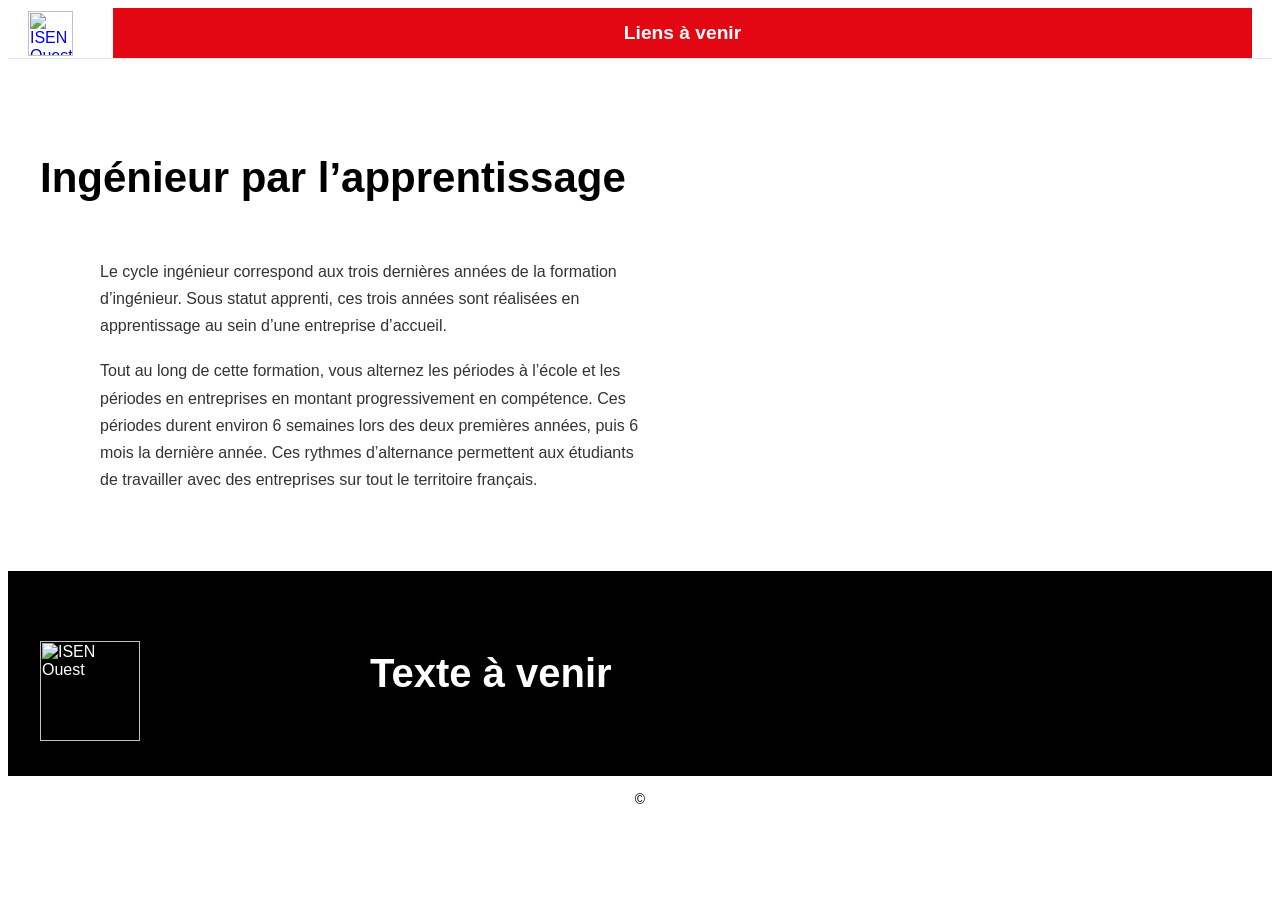
==== Apprentissage.html @ 3c22357c "Creation du CSS" ====
<html>
<head>
	<meta charset="UTF-8">
	<meta name="viewport" content="width=device-width, initial-scale=1">
	<title></title>
  <link href="style.css" rel="stylesheet">
   
</head>
<body>
<header class="header-isen">
  <div class="header-container">
    <!-- Logo -->
    <a href="/" class="header-logo">
      <img src="https://isen-ouest.fr/wp-content/uploads/2024/07/15/logo-isen-couleur.png" alt="ISEN Ouest">
    </a>

    <!-- Navbar -->
    <nav class="header-nav">
      <ul>
        <li><a href="#">Liens à venir</a></li>
      </ul>
    </nav>
  </div>
</header>

<section class="block-devenir">
  <div class="block-container">
    <!-- Titre en haut -->
    <h1 class="block-title">Ingénieur par l’apprentissage</h1>

    <!-- Deux colonnes -->
    <div class="block-columns-img">
      <!-- Colonne gauche : texte -->
      <div class="block-text">

        <p>
        Le cycle ingénieur correspond aux trois dernières années de la formation d’ingénieur. Sous statut apprenti, ces trois années sont réalisées en apprentissage au sein d’une entreprise d’accueil.
        </p>
        <p>
        Tout au long de cette formation, vous alternez les périodes à l’école et les périodes en entreprises en montant progressivement en compétence. Ces périodes durent environ 6 semaines lors des deux premières années, puis 6 mois la dernière année. Ces rythmes d’alternance permettent aux étudiants de travailler avec des entreprises sur tout le territoire français. 
        </p>
      </div>

      <!-- Colonne droite : image -->
      <div class="block-image">
        <img src="img/schema-cycle-inge.jpg" alt="">
      </div>
    </div>
  </div>
</section>

<footer class="site-footer">
  <div class="footer-container">

    <!-- Colonne 1 : Logo + bouton -->
    <div class="footer-col footer-col-logo">
      <img src="https://isen-ouest.fr/wp-content/uploads/2024/07/15/logo-isen-blanc.svg" 
           alt="ISEN Ouest" class="footer-logo">
    </div>

    <!-- Zone titres + colonnes 2-4 -->
    <div class="footer-links-section">
      <!-- Titre général -->
      <p class="footer-cities">Texte à venir</p>


  </div>

  <!-- Bas de page -->
</footer>
<div class="footer-bottom">
  &copy;
</div>

</body>
</html>
---- style.css ----
/* =========================================
   STYLE COMMUN : tout le site ISEN Ouest
   ========================================= */

html {
  font-family: Open Sans, sans-serif;
}

/* =========================================
   HEADER
   ========================================= */
.header-isen {
  background: #fff;
  border-bottom: 1px solid #e5e5e5;
}

.header-container {
  max-width: 1400px;
  margin: 0 auto;
  padding: 0 20px;
  display: flex;
  align-items: center;
  justify-content: space-between;
}

.header-logo img {
  height: 45px;
  width: auto;
}

.header-nav {
  background: #e30613; /* Rouge ISEN */
  flex: 1;
  margin-left: 40px;
}

.header-nav ul {
  list-style: none;
  display: flex;
  justify-content: space-around;
  margin: 0;
  padding: 0;
}

.header-nav li {
  flex: 1;
  text-align: center;
}

.header-nav a {
  display: block;
  padding: 14px 10px;
  font-size: 1.2em;
  font-weight: bold;
  color: #fff;
  transition: background 0.2s;
  text-decoration: none;
}

.header-nav a:hover {
  text-decoration: underline;
}

/* =========================================
   FOOTER
   ========================================= */
.site-footer {
  background: #000;
  color: #fff;
  padding: 40px 20px 20px;
  font-family: Arial, sans-serif;
}

.footer-container {
  display: flex;
  max-width: 1200px;
  margin: 0 auto;
  gap: 40px;
  flex-wrap: wrap;
}

/* Colonne 1 : logo + bouton */
.footer-col-logo {
  flex: 1;
  min-width: 220px;
  display: flex;
  flex-direction: column;
}

.footer-logo {
  height: 100px;
  margin-bottom: 15px;
  margin-top: 30px;
}

.btn-contact {
  display: block;
  padding: 10px 20px;
  background: #c8102e;
  color: #fff;
  font-weight: 600;
  text-decoration: none;
  border-radius: 25px;
  margin: auto;
}

.btn-contact:hover {
  background: #a00b23;
}

/* Zone liens (colonnes 2-4) */
.footer-links-section {
  flex: 3;
  display: flex;
  flex-direction: column;
}

.footer-cities {
  font-size: 40px;
  font-weight: 700;
  text-align: left;
  margin-bottom: 20px;
}

.footer-links-container {
  display: flex;
  gap: 40px;
  flex-wrap: wrap;
}

.footer-col {
  width: 25%;
}

.footer-col h3 {
  font-size: 16px;
  font-weight: 700;
  margin-bottom: 12px;
}

.footer-col ul {
  list-style: none;
  padding: 0;
  margin: 0;
}

.footer-col li {
  margin-bottom: 8px;
}

.footer-col a {
  color: #fff;
  text-decoration: none;
  font-size: 14px;
}

.footer-col a:hover {
  text-decoration: underline;
}

/* Bas de page */
.footer-bottom {
  text-align: center;
  padding-top: 15px;
  background-color: white;
  color: black;
  font-family: Arial, sans-serif;
  font-size: 14px;
}

/* =========================================
   TEXT_IMG : Apprentissage, Post-bac, Devenir ingénieur
   ========================================= */
.block-devenir {
  background: #fff;
  padding: 60px 20px;
}

.block-container {
  max-width: 1200px;
  margin: 0 auto;
}

.block-title {
  font-size: 42px;
  font-weight: 700;
  color: #000;
  margin-bottom: 40px;
  text-align: left;
}

.block-columns-img {
  display: flex;
  align-items: center;
  gap: 40px;
}

.block-text {
  flex: 1;
  padding-left: 5%;
}

.block-text p {
  font-size: 16px;
  line-height: 1.7;
  color: #333;
  margin-bottom: 18px;
}

.block-image {
  flex: 1;
  display: flex;
  justify-content: center;
}

.block-image img {
  max-width: 100%;
  height: auto;
  border-radius: 6px;
}

/* =========================================
   IMAGES : Accueil, Formations
   ========================================= */
.dp-section {
  max-width: 1200px;
  margin: 40px auto;
  padding: 0 20px;
}

.dp-section h2 {
  font-size: 24px;
  font-weight: 700;
  margin-bottom: 30px;
  color: #000;
}

.dp-grid {
  display: grid;
  grid-template-columns: repeat(auto-fill, minmax(180px, 1fr));
  gap: 20px;
}

.dp-card {
  border: 1px solid #ddd;
  border-radius: 8px;
  overflow: hidden;
  background: #fff;
  transition: transform 0.2s ease;
  padding: 3px 3px 0;
  position: relative;
}

.dp-card:hover {
  transform: translateY(-5px);
  box-shadow: 0 6px 15px rgba(0, 0, 0, 0.1);
}

.dp-card img {
  width: 100%;
  height: auto;
  display: block;
}

.dp-card p {
  padding: 1px 0.5em;
  font-size: 16px;
  font-weight: bold;
  margin: 0;
  background-color: #05819d;
  color: white;
  display: inline;
  position: absolute;
  bottom: 1em;
  left: 0;
}

/* =========================================
   PAGE CONTACT
   ========================================= */
.contact-card {
  max-width: 720px;
  margin: 2em auto;
  border-radius: 10px;
  background-color: white;
  box-shadow: 0 6px 24px rgba(12, 12, 12, 0.4);
  padding: 28px;
  box-sizing: border-box;
  border: 1px solid #e6e6e6;
}

.contact-card h1 {
  margin: 0 0 10px 0;
  font-size: 28px;
  font-weight: 700;
  color: #000;
}

.contact-card .lead {
  margin: 0 0 18px 0;
  color: #6b6b6b;
  font-size: 15px;
  line-height: 1.5;
}

.notice {
  background: #fff8f9;
  border-left: 4px solid #c8102e;
  color: #333;
  padding: 10px 12px;
  border-radius: 4px;
  margin-bottom: 18px;
  font-size: 14px;
}

form.contact-form {
  display: block;
}

.form-row {
  display: flex;
  gap: 12px;
  margin-bottom: 14px;
  align-items: flex-start;
  flex-wrap: wrap;
}

.w-100 {
  width: 100%;
}

label.field-label {
  display: block;
  font-size: 14px;
  margin-bottom: 6px;
  color: #222;
}

input[type="text"],
input[type="tel"],
input[type="email"],
select,
textarea {
  width: 100%;
  padding: 10px 12px;
  border: 1px solid #d7d7d7;
  border-radius: 6px;
  font-size: 14px;
  box-sizing: border-box;
  background: #fff;
  color: #111;
}

textarea {
  min-height: 140px;
  resize: vertical;
}

.inline-group {
  display: flex;
  gap: 10px;
  align-items: center;
  flex-wrap: wrap;
}

.inline-group label {
  font-size: 14px;
  color: #222;
  margin: 0;
  display: flex;
  align-items: center;
  gap: 8px;
}

.small-note {
  font-size: 13px;
  color: #6b6b6b;
  margin-top: 6px;
}

.consent-row {
  display: flex;
  gap: 8px;
  align-items: center;
  margin-bottom: 12px;
  flex-wrap: wrap;
}

.actions {
  margin-top: 8px;
  display: flex;
  gap: 12px;
  align-items: center;
  flex-wrap: wrap;
}

.btn-primary {
  background: #c8102e;
  color: #fff;
  padding: 10px 18px;
  border-radius: 6px;
  border: 0;
  font-weight: 700;
  font-size: 15px;
  cursor: pointer;
  text-decoration: none;
  display: inline-block;
}

.btn-primary:hover {
  background: #a00b23;
}

.helper-link {
  font-size: 14px;
  color: #6b6b6b;
  text-decoration: none;
}

.helper-link:hover {
  text-decoration: underline;
  color: #000;
}

/* Champ anti-spam invisible */
.hp {
  position: absolute;
  left: -9999px;
  top: auto;
  width: 1px;
  height: 1px;
  overflow: hidden;
}
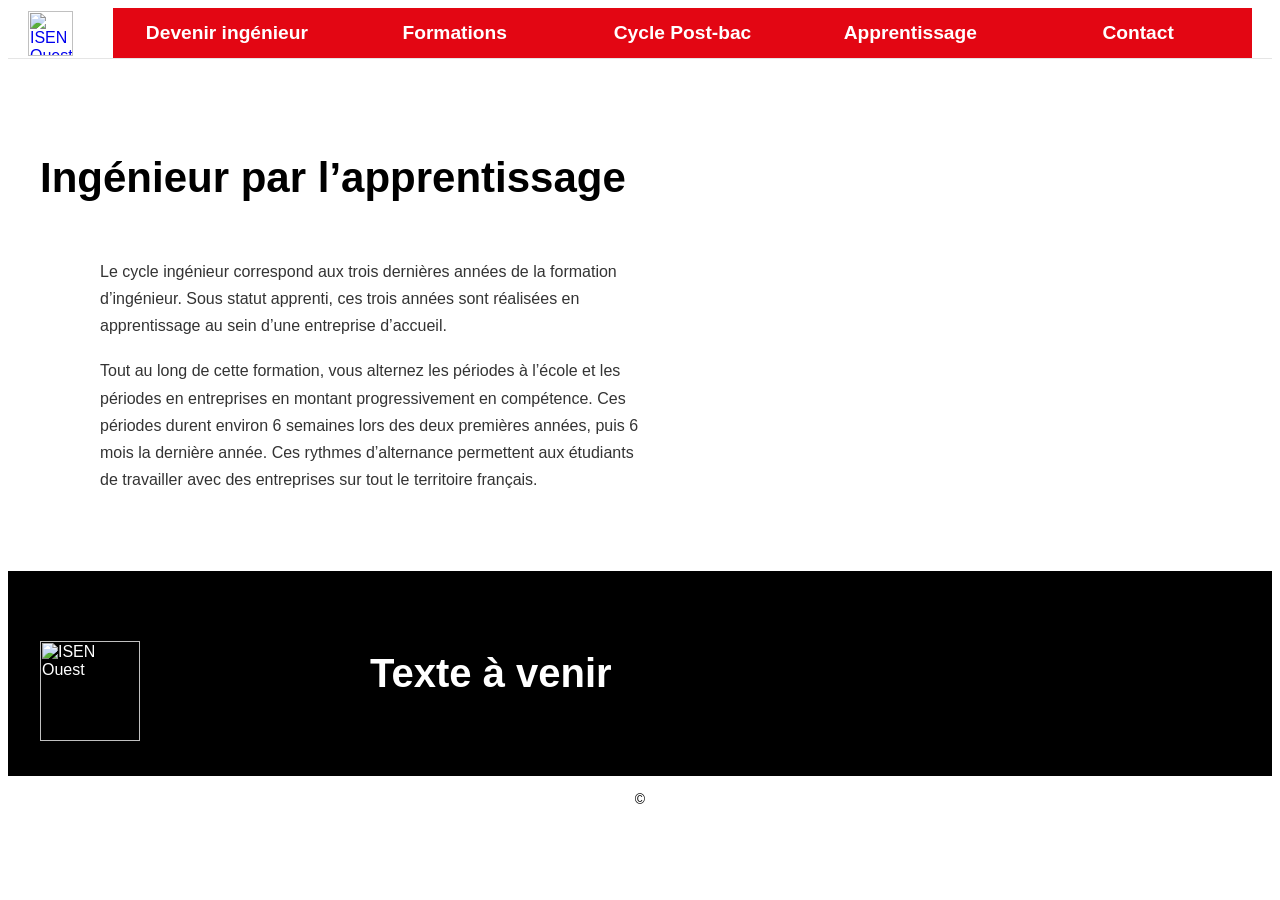
==== commit 0dd6ec48: "f41 Header ursuline-beauvais" ====
--- a/Apprentissage.html
+++ b/Apprentissage.html
@@ -17,7 +17,11 @@
     <!-- Navbar -->
     <nav class="header-nav">
       <ul>
-        <li><a href="#">Liens à venir</a></li>
+        <li><a href="ACOMPLETER">Devenir ingénieur</a></li>
+        <li><a href="ACOMPLETER">Formations</a></li>
+        <li><a href="ACOMPLETER">Cycle Post-bac</a></li>
+        <li><a href="ACOMPLETER">Apprentissage</a></li>
+        <li><a href="ACOMPLETER">Contact</a></li>
       </ul>
     </nav>
   </div>
--- a/style.css
+++ b/style.css
@@ -9,13 +9,15 @@
 /* =========================================
    HEADER
    ========================================= */
+/* Conteneur principal du header */
 .header-isen {
   background: #fff;
   border-bottom: 1px solid #e5e5e5;
 }
 
+/* Organisation interne */
 .header-container {
-  max-width: 1400px;
+  max-width: 1400px; /* un peu plus large pour aérer */
   margin: 0 auto;
   padding: 0 20px;
   display: flex;
@@ -23,27 +25,29 @@
   justify-content: space-between;
 }
 
+/* Logo */
 .header-logo img {
-  height: 45px;
+  height: 45px; /* logo moins haut */
   width: auto;
 }
 
+/* Navigation */
 .header-nav {
   background: #e30613; /* Rouge ISEN */
-  flex: 1;
-  margin-left: 40px;
+  flex: 1; /* occupe toute la largeur dispo */
+  margin-left: 40px; /* espace entre logo et barre rouge */
 }
 
 .header-nav ul {
   list-style: none;
   display: flex;
-  justify-content: space-around;
+  justify-content: space-around; /* liens espacés sur toute la largeur */
   margin: 0;
   padding: 0;
 }
 
 .header-nav li {
-  flex: 1;
+  flex: 1; /* chaque lien occupe une largeur égale */
   text-align: center;
 }
 
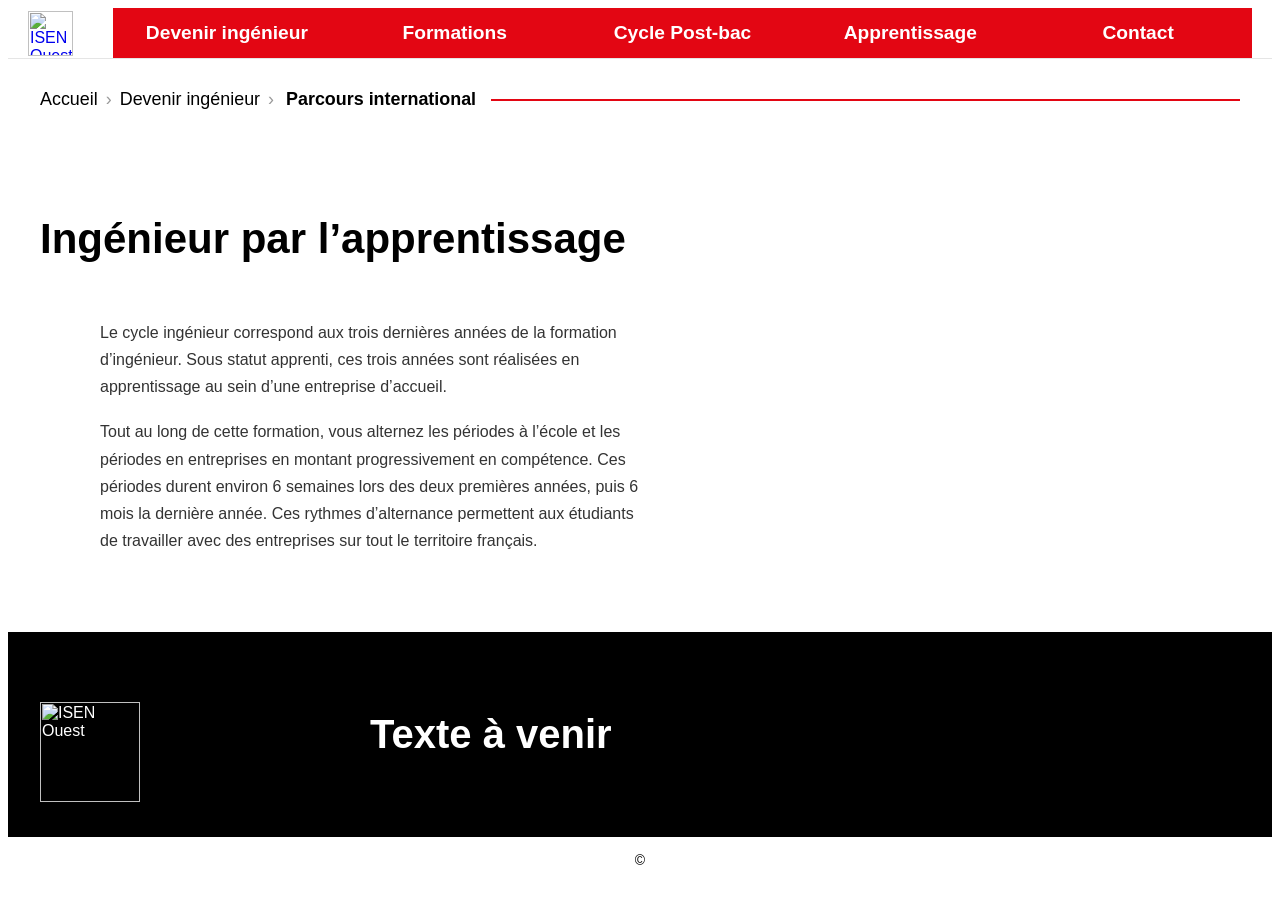
==== commit b9a09002: "F51 Breadcrumps lisaurs" ====
--- a/Apprentissage.html
+++ b/Apprentissage.html
@@ -17,15 +17,31 @@
     <!-- Navbar -->
     <nav class="header-nav">
       <ul>
-        <li><a href="ACOMPLETER">Devenir ingénieur</a></li>
-        <li><a href="ACOMPLETER">Formations</a></li>
-        <li><a href="ACOMPLETER">Cycle Post-bac</a></li>
-        <li><a href="ACOMPLETER">Apprentissage</a></li>
-        <li><a href="ACOMPLETER">Contact</a></li>
+        <li><a href="devenir_inge.html">Devenir ingénieur</a></li>
+        <li><a href="Formations.html">Formations</a></li>
+        <li><a href="Postbac.html">Cycle Post-bac</a></li>
+        <li><a href="Apprentissage.html">Apprentissage</a></li>
+        <li><a href="contact.html">Contact</a></li>
       </ul>
     </nav>
   </div>
 </header>
+
+<!-- Fil d’Ariane -->
+<nav class="breadcrumb" aria-label="Fil d'Ariane">
+  <div class="breadcrumb-container">
+    <div class="breadcrumb-content">
+      <a href="index.html">Accueil</a>
+      <span class="separator">›</span>
+      <a href="devenir_inge.html">Devenir ingénieur</a>
+      <span class="separator">›</span>
+      <span class="current">Parcours international</span>
+    </div>
+
+    <!-- élément qui remplit la partie droite et affiche la ligne rouge -->
+    <div class="breadcrumb-line" aria-hidden="true"></div>
+  </div>
+</nav>
 
 <section class="block-devenir">
   <div class="block-container">
--- a/style.css
+++ b/style.css
@@ -434,4 +434,116 @@
   width: 1px;
   height: 1px;
   overflow: hidden;
+}
+
+
+/* BLOCKS */
+/* Conteneur global */
+.block-container {
+	max-width: 1200px;
+	margin: 0 auto;
+}
+/* Deux colonnes */
+.block-columns {
+	display: flex;
+	gap: 40px;
+	align-items: normal;
+}
+
+.block-alternance {
+	margin: 40px auto;
+	border: 2px solid #c8102e;
+	border-radius: 8px;
+	overflow: hidden;
+	background: #fff;
+	box-shadow: 0 4px 12px rgba(0,0,0,0.1);
+}
+.block-alternance img {
+	width: 100%;
+	height: auto;
+	display: block;
+}
+.block-alternance-content {
+	padding: 24px 30px;
+}
+.block-alternance-content h2 {
+	font-size: 200%;
+	margin-top: 0;
+	margin-bottom: 16px;
+}
+.block-alternance-content p {
+	font-size: 16px;
+	line-height: 1.6;
+	color: #333;
+	margin-bottom: 16px;
+}
+.block-button {
+	margin: auto;
+	text-align: center;
+}
+.block-button a {
+	background-color: #e30613;
+	color: #fff;
+	display: inline-block;
+	padding: .5rem 2rem;
+	border-radius: 3.45rem;
+	font-weight: 700;
+	text-decoration: none;
+}
+.block-button a:hover {
+	text-decoration: underline;
+}
+
+/* Fil d’Ariane - bloc principal */
+.breadcrumb {
+  background: #fff;
+}
+
+/* Conteneur aligné et flexible */
+.breadcrumb-container {
+  max-width: 1200px;
+  margin: 0 auto;
+  padding: 30px 20px 10px;
+  display: flex;
+  align-items: center;
+  gap: 0;
+}
+
+/* Groupe contenu (liens + séparateurs) */
+.breadcrumb-content {
+  display: flex;
+  align-items: center;
+  z-index: 1;
+  font-size: 1.12em;
+}
+
+/* Liens */
+.breadcrumb a {
+  color: #000;
+  text-decoration: none;
+}
+
+.breadcrumb a:hover {
+  text-decoration: underline;
+}
+
+/* Séparateur */
+.breadcrumb .separator {
+  margin: 0 8px;
+  color: #999;
+}
+
+/* Page courante */
+.breadcrumb .current {
+  color: #000;
+  font-weight: 600;
+  margin-left: 4px;
+}
+
+.breadcrumb-line {
+  flex: 1;
+  height: 2px;
+  background: #e30613;
+  margin-left: 15px;
+  align-self: center;
 }
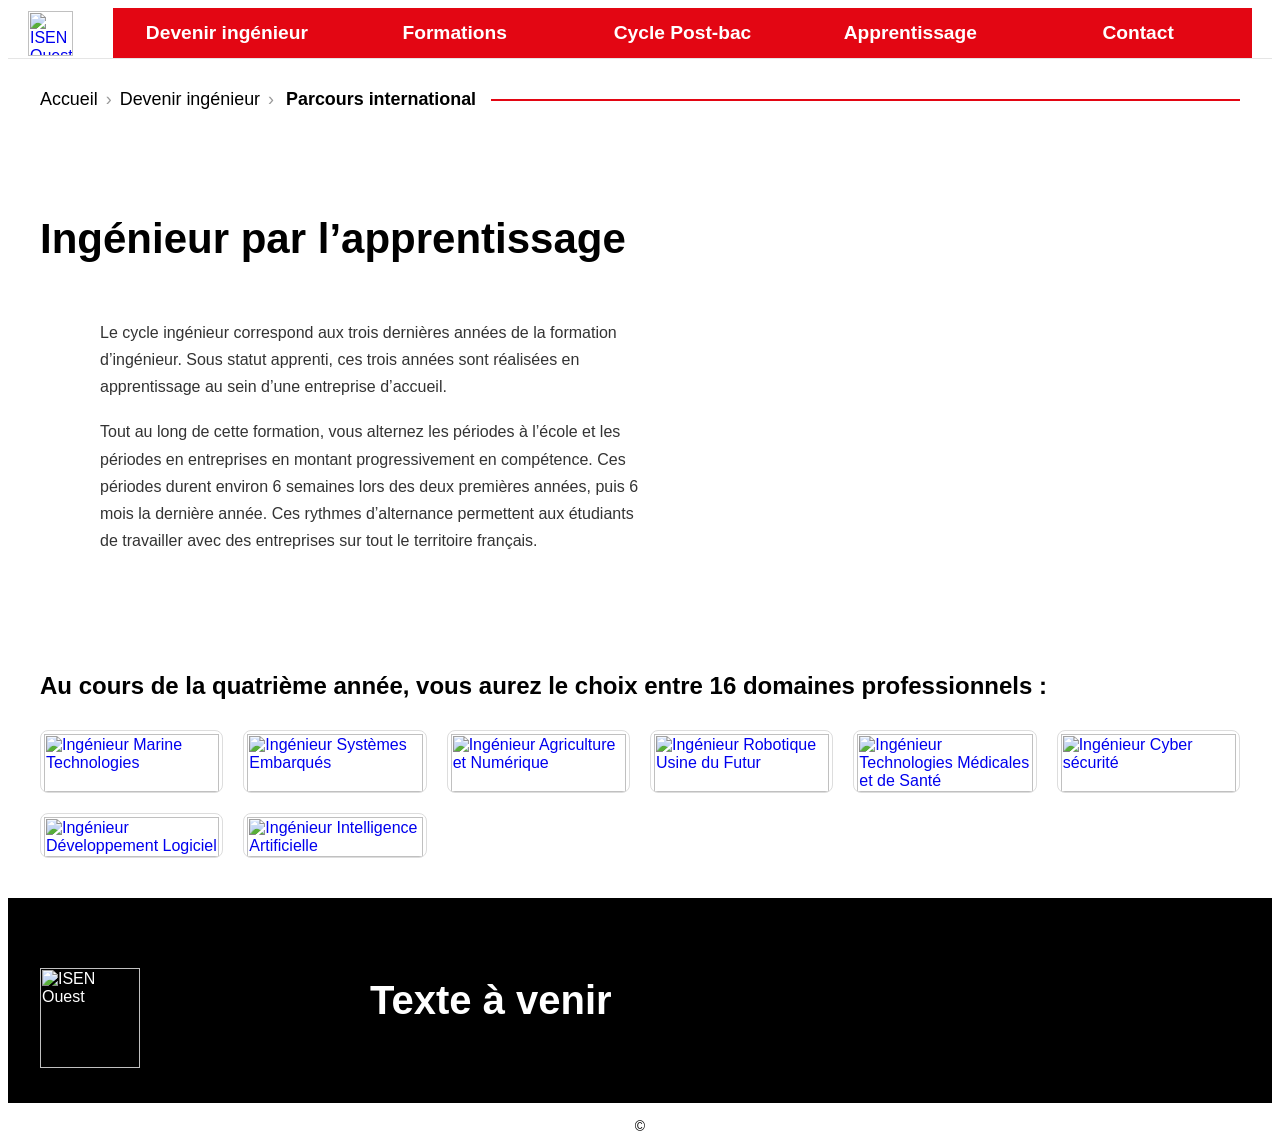
==== commit 0207edfe: "F71 Images ursuline-beauvais" ====
--- a/Apprentissage.html
+++ b/Apprentissage.html
@@ -69,6 +69,53 @@
   </div>
 </section>
 
+<section class="dp-section">
+  <h2>Au cours de la quatrième année, vous aurez le choix entre 16 domaines professionnels :</h2>
+  <div class="dp-grid">
+    <div class="dp-card">
+      <a href="https://isen-ouest.fr/formations/ingenieur-marine-technologies/">
+        <img src="https://isen-ouest.fr/wp-content/uploads/2024/10/21/vignette-dp-marine-technologies-300x300.png" alt="Ingénieur Marine Technologies">
+      </a>
+    </div>
+    <div class="dp-card">
+      <a href="https://isen-ouest.fr/formations/ingenieur-systemes-embarques/">
+        <img src="https://isen-ouest.fr/wp-content/uploads/2024/10/21/vignette-dp-systeme-embarques-300x300.png" alt="Ingénieur Systèmes Embarqués">
+      </a>
+    </div>
+    <div class="dp-card">
+      <a href="https://isen-ouest.fr/formations/ingenieur-agriculture-et-numerique/">
+        <img src="https://isen-ouest.fr/wp-content/uploads/2024/10/21/vignette-dp-agriculture-et-numerique-300x300.png" alt="Ingénieur Agriculture et Numérique">
+      </a>
+    </div>
+    <div class="dp-card">
+      <a href="https://isen-ouest.fr/formations/ingenieur-robotique-usine-du-futur/">
+        <img src="https://isen-ouest.fr/wp-content/uploads/2024/10/21/vignette-dp-usine-du-futur-300x300.png" alt="Ingénieur Robotique Usine du Futur">
+      </a>
+    </div>
+    <div class="dp-card">
+      <a href="https://isen-ouest.fr/formations/ingenieur-technologies-medicales-et-de-sante/">
+        <img src="https://isen-ouest.fr/wp-content/uploads/2024/10/21/vignette-dp-tms-300x300.png" alt="Ingénieur Technologies Médicales et de Santé">
+      </a>
+    </div>
+        <div class="dp-card">
+      <a href="https://isen-ouest.fr/formations/ingenieur-cybersecurite/">
+        <img src="https://isen-ouest.fr/wp-content/uploads/2024/10/21/vignette-dp-cybersecurite-300x300.png" alt="Ingénieur Cyber sécurité">
+      </a>
+    </div>
+        <div class="dp-card">
+      <a href="https://isen-ouest.fr/formations/ingenieur-developpement-logiciel/">
+        <img src="https://isen-ouest.fr/wp-content/uploads/2024/10/21/vignette-dp-developpement-logiciel-300x300.png" alt="Ingénieur Développement Logiciel">
+      </a>
+    </div>
+        <div class="dp-card">
+      <a href="https://isen-ouest.fr/formations/ingenieur-intelligence-artificielle/">
+        <img src="https://isen-ouest.fr/wp-content/uploads/2024/10/21/vignette-dp-intelligence-artificielle-300x300.png" alt="Ingénieur Intelligence Artificielle">
+      </a>
+    </div>
+  </div>
+</section>
+
+
 <footer class="site-footer">
   <div class="footer-container">
 
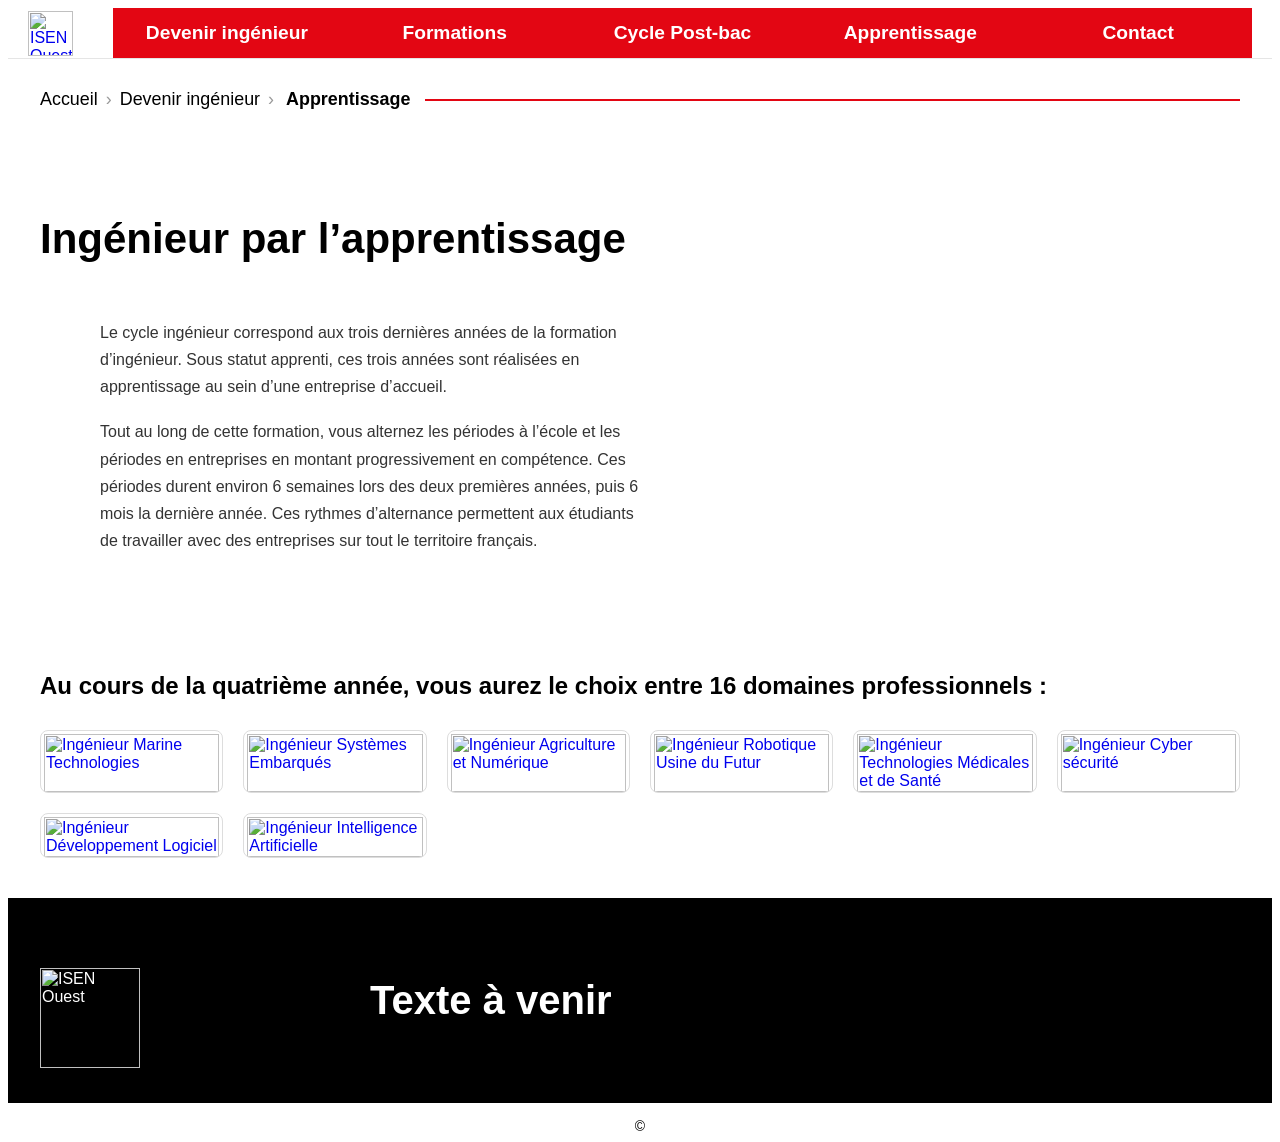
==== commit 278dc608: "f51 Beadcrumps ursuline-beauvais - correction du fil d'ariane" ====
--- a/Apprentissage.html
+++ b/Apprentissage.html
@@ -10,7 +10,7 @@
 <header class="header-isen">
   <div class="header-container">
     <!-- Logo -->
-    <a href="/" class="header-logo">
+    <a href="index.html" class="header-logo">
       <img src="https://isen-ouest.fr/wp-content/uploads/2024/07/15/logo-isen-couleur.png" alt="ISEN Ouest">
     </a>
 
@@ -35,7 +35,7 @@
       <span class="separator">›</span>
       <a href="devenir_inge.html">Devenir ingénieur</a>
       <span class="separator">›</span>
-      <span class="current">Parcours international</span>
+      <span class="current">Apprentissage</span>
     </div>
 
     <!-- élément qui remplit la partie droite et affiche la ligne rouge -->
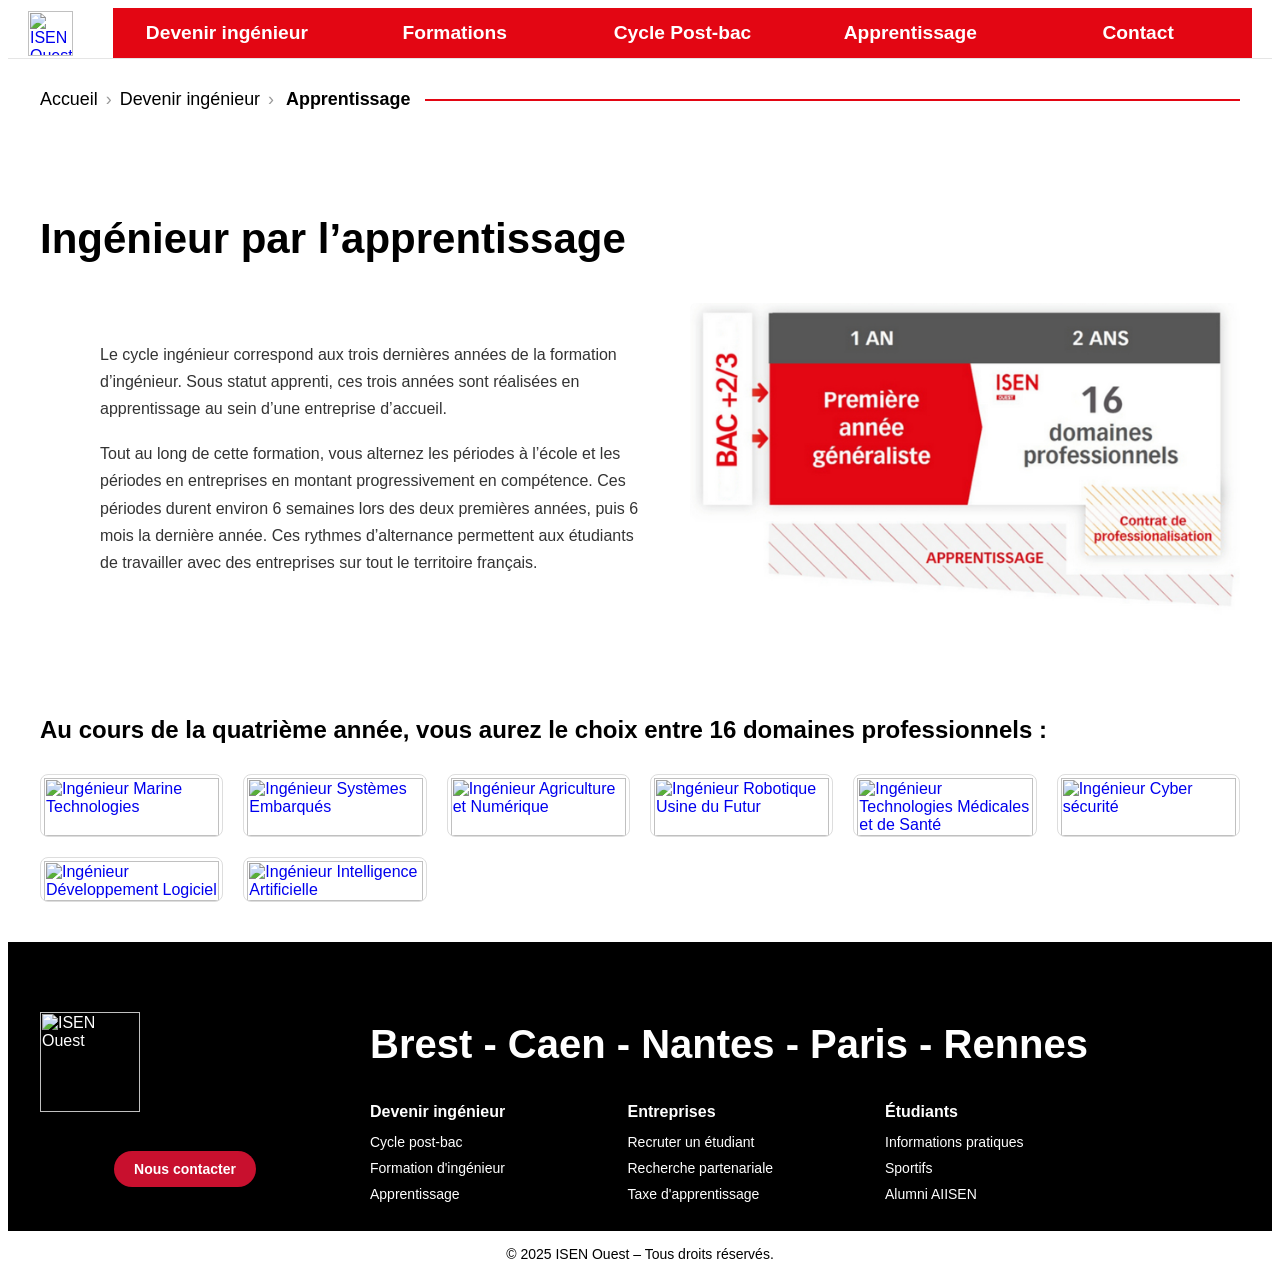
==== commit 75cdd172: "F61 Footer E3" ====
--- a/Apprentissage.html
+++ b/Apprentissage.html
@@ -123,20 +123,51 @@
     <div class="footer-col footer-col-logo">
       <img src="https://isen-ouest.fr/wp-content/uploads/2024/07/15/logo-isen-blanc.svg" 
            alt="ISEN Ouest" class="footer-logo">
+      <a href="ACOMPLETER" class="btn-contact">Nous contacter</a>
     </div>
 
     <!-- Zone titres + colonnes 2-4 -->
     <div class="footer-links-section">
       <!-- Titre général -->
-      <p class="footer-cities">Texte à venir</p>
+      <p class="footer-cities">Brest - Caen - Nantes - Paris - Rennes</p>
 
+      <!-- Colonnes de liens -->
+      <div class="footer-links-container">
+        <!-- Colonne 2 : Devenir ingénieur -->
+        <div class="footer-col">
+          <h3>Devenir ingénieur</h3>
+          <ul>
+            <li><a href="ACOMPLETER">Cycle post-bac</a></li>
+            <li><a href="ACOMPLETER">Formation d'ingénieur</a></li>
+            <li><a href="ACOMPLETER">Apprentissage</a></li>
+          </ul>
+        </div>
 
+        <!-- Colonne 3 : Entreprises -->
+        <div class="footer-col">
+          <h3>Entreprises</h3>
+          <ul>
+            <li><a href="https://isen-ouest.fr/entreprises/recruter/">Recruter un étudiant</a></li>
+            <li><a href="https://isen-ouest.fr/labisen-la-recherche/la-recherche-partenariale/">Recherche partenariale</a></li>
+            <li><a href="http://isen-ouest.fr/taxe-d-apprentissage">Taxe d'apprentissage</a></li>
+          </ul>
+        </div>
+
+        <!-- Colonne 4 : Étudiants -->
+        <div class="footer-col">
+          <h3>Étudiants</h3>
+          <ul>
+            <li><a href="https://isen-ouest.fr/infos-pratiques/">Informations pratiques</a></li>
+            <li><a href="http://isen-ouest.fr/sportifs">Sportifs</a></li>
+            <li><a href="http://isen-ouest.fr/alumni-aiisen">Alumni AIISEN</a></li>
+          </ul>
+        </div>
+      </div>
+    </div>
   </div>
-
-  <!-- Bas de page -->
 </footer>
 <div class="footer-bottom">
-  &copy;
+  &copy; 2025 ISEN Ouest – Tous droits réservés.
 </div>
 
 </body>
--- a/style.css
+++ b/style.css
@@ -95,6 +95,19 @@
   height: 100px;
   margin-bottom: 15px;
   margin-top: 30px;
+}
+
+.footer-cities {
+  font-size: 40px;
+  font-weight: 700;
+  text-align: left;
+  margin-bottom: 20px;
+}
+
+.footer-links-container {
+  display: flex;
+  gap: 40px;
+  flex-wrap: wrap;
 }
 
 .btn-contact {
@@ -119,23 +132,9 @@
   flex-direction: column;
 }
 
-.footer-cities {
-  font-size: 40px;
-  font-weight: 700;
-  text-align: left;
-  margin-bottom: 20px;
-}
-
-.footer-links-container {
-  display: flex;
-  gap: 40px;
-  flex-wrap: wrap;
-}
-
 .footer-col {
-  width: 25%;
-}
-
+	width: 25%
+}
 .footer-col h3 {
   font-size: 16px;
   font-weight: 700;
@@ -170,6 +169,23 @@
   color: black;
   font-family: Arial, sans-serif;
   font-size: 14px;
+}
+
+
+/* Responsive */
+@media (max-width: 900px) {
+  .footer-container {
+    flex-direction: column;
+    gap: 20px;
+  }
+  .footer-links-container {
+    flex-direction: column;
+    gap: 20px;
+  }
+  .footer-cities {
+    text-align: left;
+    font-size: 18px;
+  }
 }
 
 /* =========================================
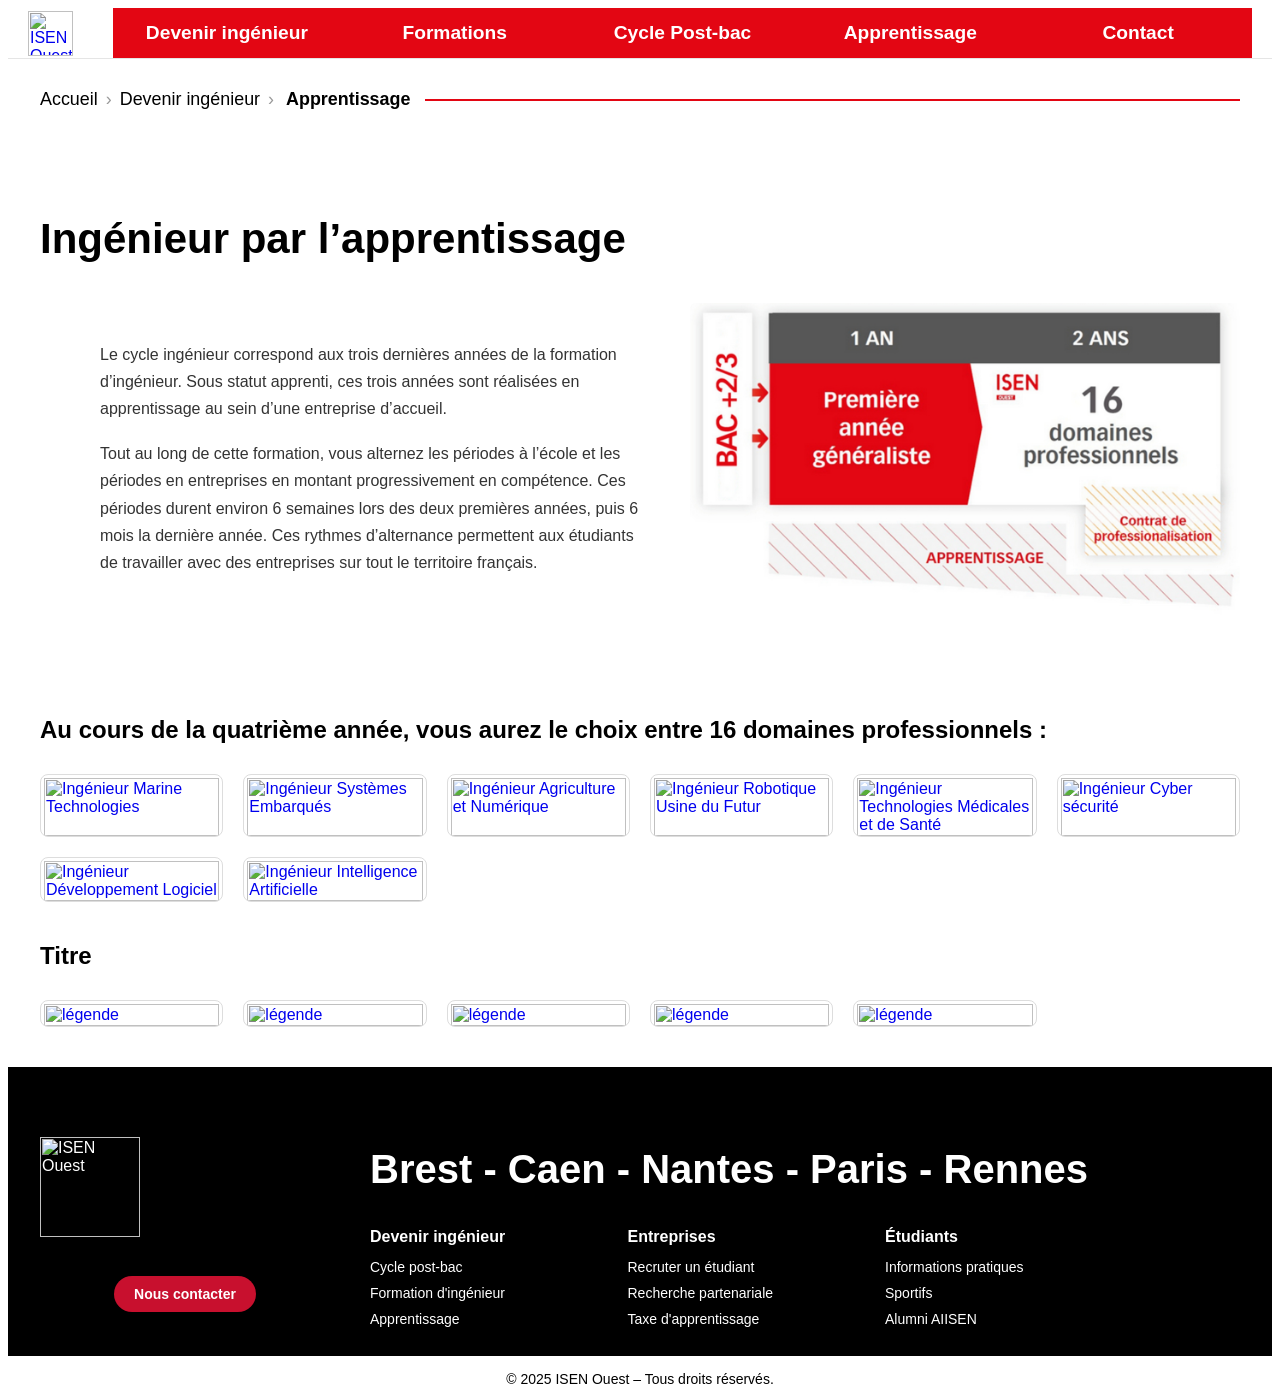
==== commit 9ec1cdd3: "F71 Images PA" ====
--- a/Apprentissage.html
+++ b/Apprentissage.html
@@ -115,6 +115,37 @@
   </div>
 </section>
 
+<section class="dp-section">
+    <h2>Titre</h2>
+    <div class="dp-grid">
+      <div class="dp-card">
+        <a href="#">
+          <img src="https://isen-ouest.fr/wp-content/uploads/2024/07/15/logo-isen-couleur.png" alt="légende">
+        </a>
+      </div>
+      <div class="dp-card">
+        <a href="#">
+          <img src="https://isen-ouest.fr/wp-content/uploads/2024/07/15/logo-isen-couleur.png" alt="légende">
+        </a>
+      </div>
+      <div class="dp-card">
+        <a href="#">
+          <img src="https://isen-ouest.fr/wp-content/uploads/2024/07/15/logo-isen-couleur.png" alt="légende">
+        </a>
+      </div>
+      <div class="dp-card">
+        <a href="#">
+          <img src="https://isen-ouest.fr/wp-content/uploads/2024/07/15/logo-isen-couleur.png" alt="légende">
+        </a>
+      </div>
+      <div class="dp-card">
+        <a href="#">
+          <img src="https://isen-ouest.fr/wp-content/uploads/2024/07/15/logo-isen-couleur.png" alt="légende">
+        </a>
+      </div>
+    </div>
+  </section>
+
 
 <footer class="site-footer">
   <div class="footer-container">
